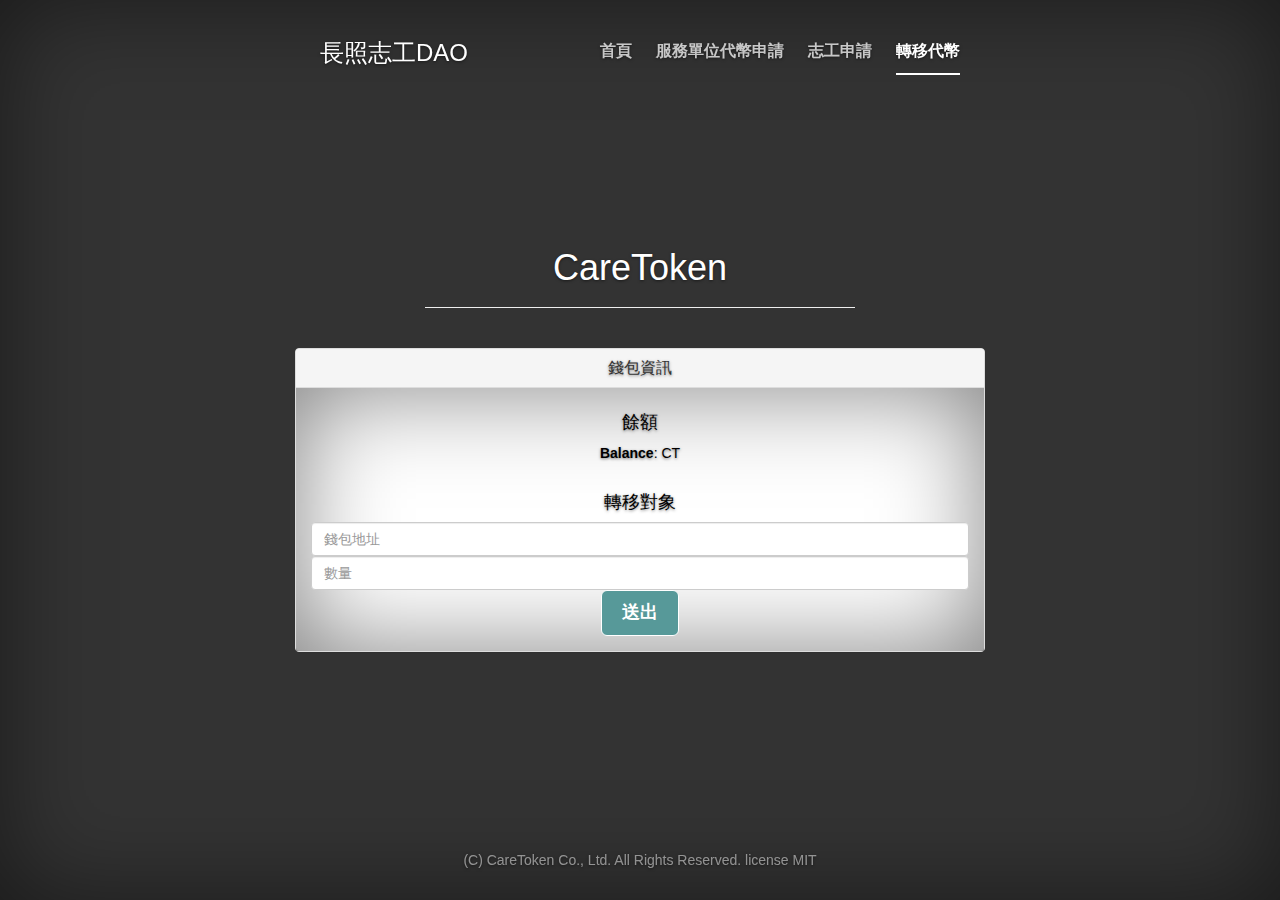
==== transfer.html @ f0df8eb6 "Add files via upload" ====
<!DOCTYPE html>
<html lang="en">
  <head>
    <meta charset="utf-8">
    <meta http-equiv="X-UA-Compatible" content="IE=edge">
    <meta name="viewport" content="width=device-width, initial-scale=1">
    <!-- The above 3 meta tags *must* come first in the head; any other head content must come *after* these tags -->
    <title>CareToken - Wallet</title>

    <!-- Bootstrap -->
    <link href="css/bootstrap.min.css" rel="stylesheet">
    <link rel="stylesheet" href="css/cover.css">

    <!-- HTML5 shim and Respond.js for IE8 support of HTML5 elements and media queries -->
    <!-- WARNING: Respond.js doesn't work if you view the page via file:// -->
    <!--[if lt IE 9]>
      <script src="https://oss.maxcdn.com/html5shiv/3.7.3/html5shiv.min.js"></script>
      <script src="https://oss.maxcdn.com/respond/1.4.2/respond.min.js"></script>
    <![endif]-->
  </head>
  <body>
      
      
    <div class="site-wrapper">

        <div class="site-wrapper-inner">

            <div class="cover-container">

                <div class="masthead clearfix">
                    <div class="inner">
                        <h3 class="masthead-brand">長照志工DAO</h3>
                        <ul class="nav masthead-nav">
                            <li><a href="/">首頁</a>
                            </li>
                            <li><a href="unit.html">服務單位代幣申請</a>
                            </li>
                            <li><a href="volunteer.html">志工申請</a>
                            </li>
                            <li class="active"><a href="transfer.html">轉移代幣</a>
                            </li>
                        </ul>
                    </div>
                </div>

                <div class="inner cover">
                  <div class="row">
                    <div class="col-xs-12 col-sm-8 col-sm-push-2">
                      <h1 class="text-center">CareToken</h1>
                      <hr/>
                      <br/>
                    </div>
                  </div>
                  
                  
            
                  <div id="petsRow" class="row">
                      <div class="panel panel-default">
                        <div class="panel-heading">
                          <h3 class="panel-title">錢包資訊</h3>
                        </div>
                        <div class="panel-body">
                          <h4>餘額</h4>
                          <strong>Balance</strong>: <span id="CTBalance"></span> CT<br/><br/>
                          <h4>轉移對象</h4>
                          <input type="text" class="form-control" id="CTTransferAddress" placeholder="錢包地址" />
                          <input type="text" class="form-control" id="CTTransferAmount" placeholder="數量" />
                          <button class="btn btn-lg btn-send" id="transferButton" type="button">送出</button>
                        </div>
                      </div>
                  </div>
                    
                    
                    
                </div>

                <div class="mastfoot">
                    <div class="inner">
                    	<copyright>(C) CareToken Co., Ltd. All Rights Reserved.</copyright>
                    	<license>license MIT</license>
                    </div>
                </div>

            </div>

        </div>

    </div>

    <!-- Bootstrap core JavaScript
    ================================================== -->
    <!-- Placed at the end of the document so the pages load faster -->
    <script src="https://code.jquery.com/jquery-1.10.2.min.js"></script>
    <script src="js/bootstrap.min.js"></script>

      
      

    <!-- jQuery (necessary for Bootstrap's JavaScript plugins) -->
    <script src="https://ajax.googleapis.com/ajax/libs/jquery/1.12.4/jquery.min.js"></script>
    <!-- Include all compiled plugins (below), or include individual files as needed -->
    <script src="js/bootstrap.min.js"></script>
    <script src="js/web3.min.js"></script>
    <script src="js/truffle-contract.js"></script>
    <script src="js/app.js"></script>
  </body>
</html>
---- css/cover.css ----
a,
a:focus,
a:hover {
    color: #fff
}

.btn-default,
.btn-default:focus,
.btn-default:hover {
    color: #333;
    text-shadow: none;
    background-color: #fff;
    border: 1px solid #fff
}

.btn-send,
.btn-send:focus,
.btn-send:hover {
    color: #fff;
    text-shadow: none;
    background-color: #579999;
    border: 1px solid #fff
}

body,
html {
    height: 100%;
    background-color: #333
}

body {
    color: #fff;
    text-align: center;
    text-shadow: 0 1px 3px rgba(0, 0, 0, .5);
    box-shadow: inset 0 0 100px rgba(0, 0, 0, .5)
}

.panel-body {
    color: #000;
    text-align: center;
    text-shadow: 0 1px 3px rgba(0, 0, 0, .5);
    box-shadow: inset 0 0 100px rgba(0, 0, 0, .5)
    
}

.site-wrapper {
    display: table;
    width: 100%;
    min-height: 100%
}

.site-wrapper-inner {
    display: table-cell;
    vertical-align: top
}

.cover-container {
    margin-left: auto;
    margin-right: auto
}

.inner {
    padding: 30px
}

.masthead-brand {
    margin-top: 10px;
    margin-bottom: 10px
}

.masthead-nav>li {
    display: inline-block
}

.masthead-nav>li+li {
    margin-left: 20px
}

.masthead-nav>li>a {
    padding-left: 0;
    padding-right: 0;
    font-size: 16px;
    font-weight: 700;
    color: #fff;
    color: rgba(255, 255, 255, .75);
    border-bottom: 2px solid transparent
}

.masthead-nav>li>a:focus,
.masthead-nav>li>a:hover {
    background-color: transparent;
    border-bottom-color: rgba(255, 255, 255, .25)
}

.masthead-nav>.active>a,
.masthead-nav>.active>a:focus,
.masthead-nav>.active>a:hover {
    color: #fff;
    border-bottom-color: #fff
}

@media (min-width:768px) {
    .masthead-brand {
        float: left
    }
    .masthead-nav {
        float: right
    }
}

.cover {
    padding: 0 20px
}

.cover .btn-lg {
    padding: 10px 20px;
    font-weight: 700
}

.mastfoot {
    color: #999;
    color: rgba(255, 255, 255, .5)
}

@media (min-width:768px) {
    .masthead {
        position: fixed;
        top: 0
    }
    .mastfoot {
        position: fixed;
        bottom: 0
    }
    .site-wrapper-inner {
        vertical-align: middle
    }
    .cover-container,
    .mastfoot,
    .masthead {
        width: 100%
    }
}

@media (min-width:992px) {
    .cover-container,
    .mastfoot,
    .masthead {
        width: 700px
    }
}
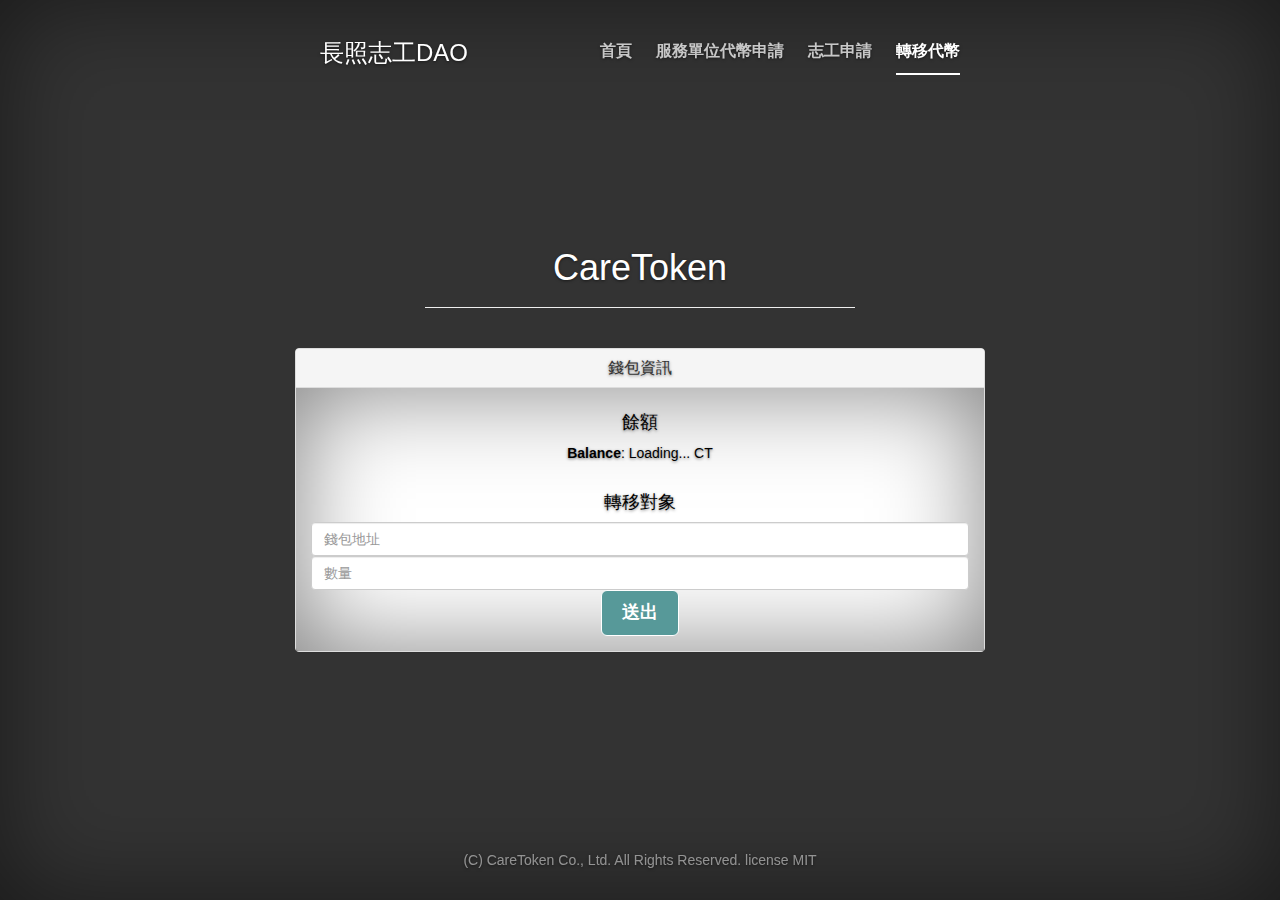
==== commit a80f6427: "Update transfer.html" ====
--- a/transfer.html
+++ b/transfer.html
@@ -31,7 +31,7 @@
                     <div class="inner">
                         <h3 class="masthead-brand">長照志工DAO</h3>
                         <ul class="nav masthead-nav">
-                            <li><a href="/">首頁</a>
+                            <li><a href="./">首頁</a>
                             </li>
                             <li><a href="unit.html">服務單位代幣申請</a>
                             </li>
@@ -61,7 +61,7 @@
                         </div>
                         <div class="panel-body">
                           <h4>餘額</h4>
-                          <strong>Balance</strong>: <span id="CTBalance"></span> CT<br/><br/>
+                          <strong>Balance</strong>: <span id="CTBalance">Loading...</span> CT<br/><br/>
                           <h4>轉移對象</h4>
                           <input type="text" class="form-control" id="CTTransferAddress" placeholder="錢包地址" />
                           <input type="text" class="form-control" id="CTTransferAmount" placeholder="數量" />
